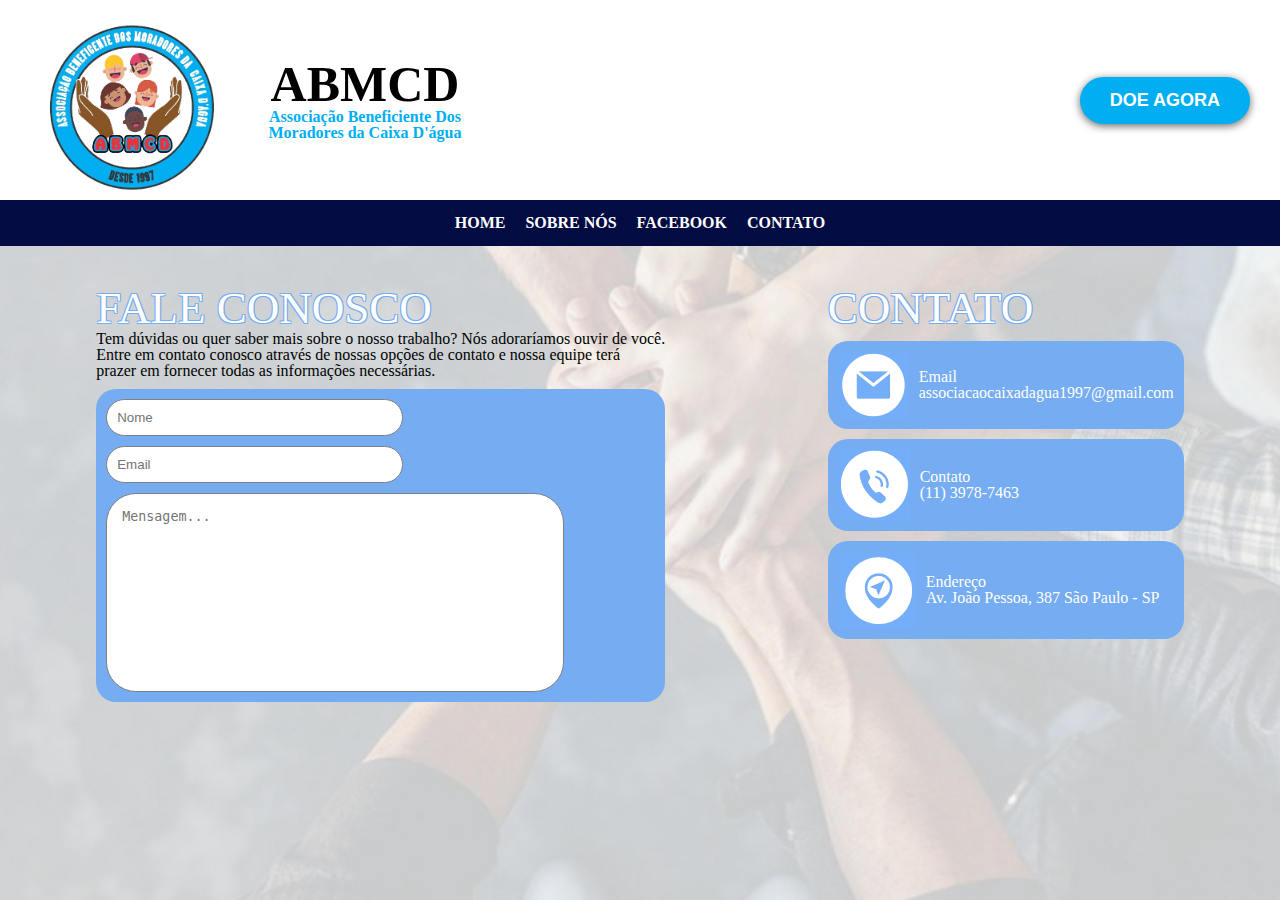
==== src/views/fale-conosco/index.html @ 5a645287 "ajustando tela de contato" ====
<!DOCTYPE html>
<html lang="en">
  <head>
    <meta charset="UTF-8" />
    <meta name="viewport" content="width=device-width, initial-scale=1.0" />
    <link rel="stylesheet" href="../../styles/reset.css" />
    <link rel="stylesheet" href="styles.css" />
    <link rel="stylesheet" href="../header/styles.css" />
    <title>Document</title>
  </head>
  <body>
    <header>
      <div class="header-top">
        <div class="logo">
          <img class="logo-image" src="../../../assets/logo.png" />
          <div class="logo-texts">
            <h1 class="logo-title">ABMCD</h1>
            <h3 class="logo-description">
              Associação Beneficiente Dos Moradores da Caixa D'água
            </h3>
          </div>
        </div>

        <button class="button-doe-agora">DOE AGORA</button>
      </div>
      <div class="header-bottom">
        <a href="../home-page/index.html">HOME</a>
        <a href="../seja-voluntario-page/index.html">SOBRE NÓS</a>
        <a href="https://www.facebook.com/abmcdagua/">FACEBOOK</a>
        <a href="">CONTATO</a>
      </div>
    </header>

    <main>
      <div class="fale-conosco-container">
        <div class="textos-fale-conosco">
          <h2>FALE CONOSCO</h2>
          <p>
            Tem dúvidas ou quer saber mais sobre o nosso trabalho? Nós
            adoraríamos ouvir de você.<br />
            Entre em contato conosco através de nossas opções de contato e nossa
            equipe terá<br />
            prazer em fornecer todas as informações necessárias.
          </p>
        </div>

        <form class="fundo-azul">
          <div class="box-input1">
            <label for="name"></label>
            <input
              type="text"
              class="input-1"
              name="title"
              id="title"
              placeholder="Nome"
              class="block"
              minlength="1"
              maxlength="30"
              required
            />
          </div>

          <div class="box-input2">
            <label for="name"></label>
            <input
              type="text"
              class="input-2"
              name="title"
              id="title"
              placeholder="Email"
              class="block"
              minlength="1"
              maxlength="60"
              required
            />
          </div>

          <textarea name="mensagem" placeholder="Mensagem..."></textarea>
        </form>
      </div>

      <div class="contato-container">
        <h1 class="contact-title">CONTATO</h1>

        <div class="contact-info">
          <img src="../../../assets/imgs-fale-conosco/email.png" />

          <div class="contact-info-texts">
            <p>Email</p>
            <p>associacaocaixadagua1997@gmail.com</p>
          </div>
        </div>

        <div class="contact-info">
          <img src="../../../assets/imgs-fale-conosco/telefone.png" />

          <div class="contact-info-texts">
            <p>Contato</p>
            <p>(11) 3978-7463</p>
          </div>
        </div>

        <div class="contact-info">
          <img src="../../../assets/imgs-fale-conosco/localizacao.png" />

          <div class="contact-info-texts">
            <p>Endereço</p>
            <p>Av. João Pessoa, 387 São Paulo - SP</p>
          </div>
        </div>
      </div>
    </main>
  </body>
</html>
---- src/views/fale-conosco/styles.css ----
body {
  background-image: url("../../../assets/background.jpg");
  background-size: cover;
  background-repeat: no-repeat;
  background-position: center center;
  background-attachment: fixed;
}

main {
  display: flex;
  flex-wrap: wrap;
  justify-content: space-around;
  padding: 40px 30px 30px 30px;
  gap: 30px;
  font-family: Segoe UI;
}

.textos-fale-conosco {
  margin-bottom: 10px;

  h2 {
    color: #75acf2;
    font-weight: lighter;
    font-size: 45px;
    color: white;
    text-shadow: -1px -1px 0 #75acf2, 1px -1px 0 #75acf2, -1px 1px 0 #75acf2,
      1px 1px 0 #75acf2;
  }

  p {
    font-size: 16px;
    color: #000200;
  }
}

.fundo-azul {
  width: 100%;
  display: flex;
  flex-direction: column;
  gap: 10px;
  background-color: #75acf2;
  border-radius: 20px;
  box-shadow: 10px;
  padding: 10px;

  .input-1 {
    width: 50%;
    border-radius: 50px;
    border: 1px solid gray;
    padding: 10px;
  }

  .input-2 {
    width: 50%;
    border-radius: 50px;
    border: 1px solid gray;
    padding: 10px;
  }

  textarea {
    border-radius: 30px;
    border: 1px solid gray;
    padding-left: 15px;
    padding-top: 15px;
    max-height: 180px;
    max-width: 400px;
    min-height: 180px;
    min-width: 80%;
    resize: none;
  }
}

/* ------------------- */

.contato-container {
  display: flex;
  gap: 10px;
  flex-direction: column;
  font-weight: 50px;
}

.contact-title {
  color: #75acf2;
  font-weight: lighter;
  font-size: 45px;
  color: white;
  text-shadow: -1px -1px 0 #75acf2, 1px -1px 0 #75acf2, -1px 1px 0 #75acf2,
    1px 1px 0 #75acf2;
}

.contact-info {
  display: flex;
  flex-wrap: wrap;
  align-items: center;
  gap: 10px;
  background-color: #75acf2;
  color: white;
  border-radius: 20px;
  padding: 10px;

  .contact-info-texts {
    display: flex;
    flex-direction: column;
  }
}

@media screen and (max-width: 1015px) {
  .textos-fale-conosco {
    margin-bottom: 10px;

    h2 {
      text-align: center;
    }
  }

  .contact-title {
    text-align: center;
  }
}

@media screen and (max-width: 400px) {
  .fundo-azul {
    .input-1 {
      box-sizing: border-box;
      width: 100%;
    }

    .input-2 {
      box-sizing: border-box;
      width: 100%;
    }
  }

  textarea {
    min-width: 90%;
  }

  .contact-info {
    justify-content: center;
    flex-direction: column;

    p {
      text-align: center;
    }
  }
}
---- src/views/header/styles.css ----
header {
  display: flex;
  flex-direction: column;
  background-color: white;
}

.header-top {
  display: flex;
  flex-direction: row;
  align-items: center;
  justify-content: space-between;
  margin: 0px 0px;
  padding: 0px 30px;
  box-sizing: border-box;
  width: 100%;
}

.header-bottom {
  display: flex;
  flex-direction: row;
  align-items: center;
  justify-content: center;
  gap: 20px;
  width: 100%;
  background-color: #020b42;
  padding: 15px 0px;

  a {
    text-decoration: none;
    color: white;
    font-weight: bold;
  }
}

.logo {
  display: flex;
  flex-direction: row;
  align-items: center;

  .logo-image {
    width: 200px;
    height: auto;
  }

  .logo-texts {
    .logo-title {
      font-weight: bold;
      font-size: 50px;
      text-align: center;
      padding-bottom: 0px;
    }

    .logo-description {
      color: #01aef2;
      width: 270px;
      text-align: center;
      font-weight: bold;
    }
  }
}

.button-doe-agora {
  background-color: #01aef2;
  color: white;
  font-weight: bold;
  font-size: 18px;
  border-radius: 30px;
  padding: 13px 30px;
  border: none;
  box-shadow: 0px 2px 8px rgba(0, 0, 0, 0.6);
  transition: box-shadow 0.1s;
  transition: background-color 0.6s;
  transition: color 0.6s;
}

button:active {
  cursor: grab;
  box-shadow: 0px 2px 2px rgba(0, 0, 0, 0.5);
}

.button-doe-agora:hover {
  background-color: rgba(155, 155, 155, 0.129);
  color: #01aef2;
  cursor: pointer;
}

@media screen and (max-width: 700px) {
  .header-top {
    flex-direction: column;
    justify-content: center;
    gap: 10px;
    margin-bottom: 10px;
  }

  .logo {
    flex-direction: column;
    justify-content: center;
  }

  .header-bottom {
    flex-direction: column;
  }
}
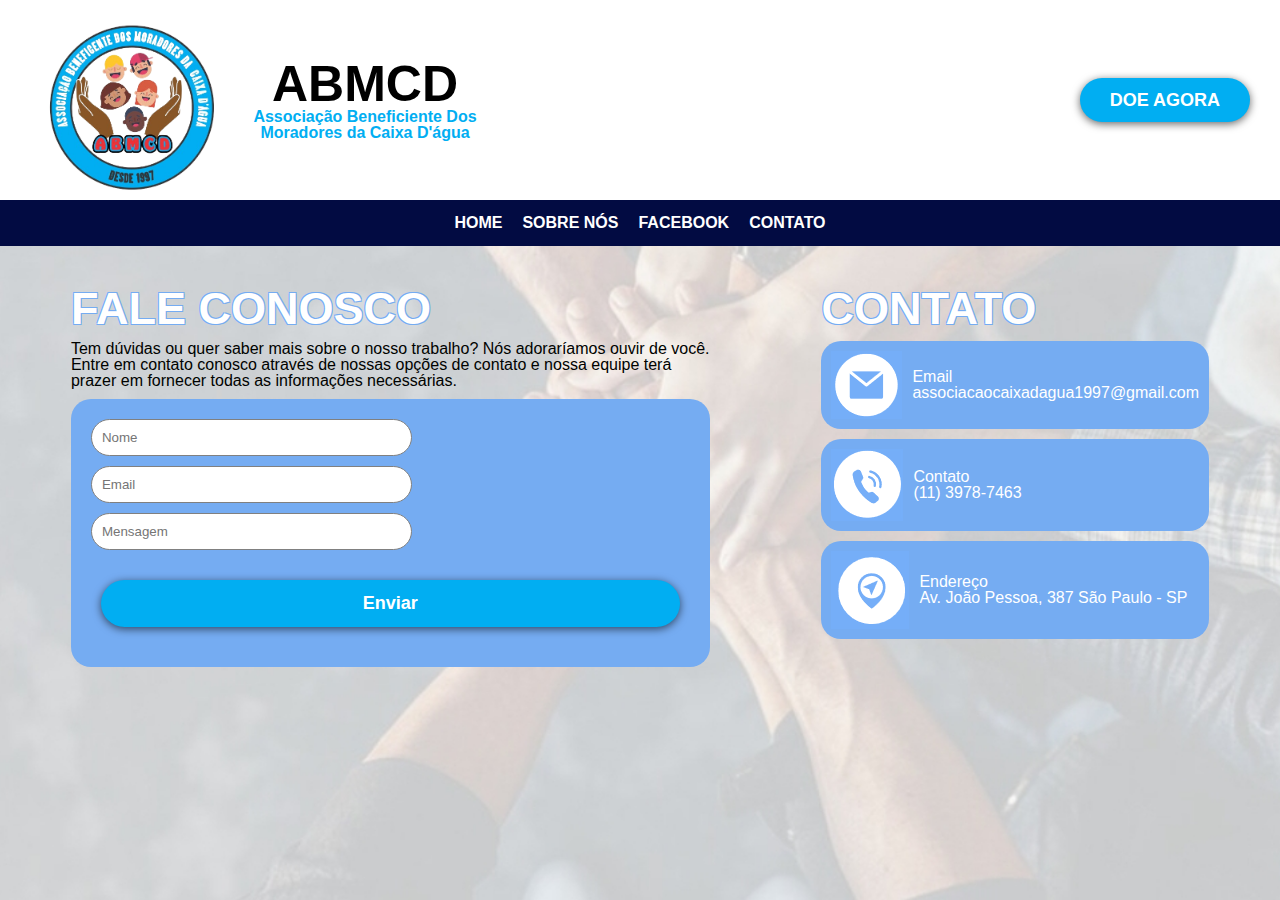
==== commit 03bbd3ef: "feat: colocando botão para abrir client do email" ====
--- a/src/views/fale-conosco/index.html
+++ b/src/views/fale-conosco/index.html
@@ -6,7 +6,7 @@
     <link rel="stylesheet" href="../../styles/reset.css" />
     <link rel="stylesheet" href="styles.css" />
     <link rel="stylesheet" href="../header/styles.css" />
-    <title>Document</title>
+    <title>Fale Conosco</title>
   </head>
   <body>
     <header>
@@ -21,7 +21,7 @@
           </div>
         </div>
 
-        <button class="button-doe-agora">DOE AGORA</button>
+        <a href="https://www.vakinha.com.br/vaquinha/almoco-de-natal-da-comunidade" class="button-doe-agora">DOE AGORA</a>
       </div>
       <div class="header-bottom">
         <a href="../home-page/index.html">HOME</a>
@@ -44,14 +44,14 @@
           </p>
         </div>
 
-        <form class="fundo-azul">
+        <form class="fundo-azul" id="formulario">
           <div class="box-input1">
             <label for="name"></label>
             <input
               type="text"
               class="input-1"
               name="title"
-              id="title"
+              id="nome"
               placeholder="Nome"
               class="block"
               minlength="1"
@@ -63,10 +63,10 @@
           <div class="box-input2">
             <label for="name"></label>
             <input
-              type="text"
+              type="email"
               class="input-2"
               name="title"
-              id="title"
+              id="email"
               placeholder="Email"
               class="block"
               minlength="1"
@@ -75,7 +75,22 @@
             />
           </div>
 
-          <textarea name="mensagem" placeholder="Mensagem..."></textarea>
+          <div class="box-input2">
+            <label for="name"></label>
+            <input
+              type="text"
+              class="input-3"
+              name="title"
+              id="mensagem-texto"
+              placeholder="Mensagem"
+              class="block"
+              minlength="1"
+              maxlength="100"
+              required
+            />
+          </div>
+
+          <button class="button-enviar">Enviar</button>
         </form>
       </div>
 
@@ -110,5 +125,7 @@
         </div>
       </div>
     </main>
+
+    <script src="./script.js"></script>
   </body>
 </html>
--- a/src/views/fale-conosco/styles.css
+++ b/src/views/fale-conosco/styles.css
@@ -12,7 +12,6 @@
   justify-content: space-around;
   padding: 40px 30px 30px 30px;
   gap: 30px;
-  font-family: Segoe UI;
 }
 
 .textos-fale-conosco {
@@ -20,7 +19,7 @@
 
   h2 {
     color: #75acf2;
-    font-weight: lighter;
+    font-weight: bold;
     font-size: 45px;
     color: white;
     text-shadow: -1px -1px 0 #75acf2, 1px -1px 0 #75acf2, -1px 1px 0 #75acf2,
@@ -28,6 +27,7 @@
   }
 
   p {
+    margin-top: 10px;
     font-size: 16px;
     color: #000200;
   }
@@ -41,7 +41,7 @@
   background-color: #75acf2;
   border-radius: 20px;
   box-shadow: 10px;
-  padding: 10px;
+  padding: 20px;
 
   .input-1 {
     width: 50%;
@@ -57,16 +57,40 @@
     padding: 10px;
   }
 
-  textarea {
+  .input-3 {
+    width: 50%;
+    border-radius: 50px;
+    border: 1px solid gray;
+    padding: 10px;
+  }
+
+  .button-enviar {
+    background-color: #01aef2;
+    color: white;
+    font-weight: bold;
+    font-size: 18px;
     border-radius: 30px;
-    border: 1px solid gray;
-    padding-left: 15px;
-    padding-top: 15px;
-    max-height: 180px;
-    max-width: 400px;
-    min-height: 180px;
-    min-width: 80%;
-    resize: none;
+    padding: 13px 30px;
+    border: none;
+    margin-top: 20px;
+    margin-bottom: 20px;
+    margin-left: 10px;
+    margin-right: 10px;
+    box-shadow: 0px 2px 8px rgba(0, 0, 0, 0.6);
+    transition: box-shadow 0.1s;
+    transition: background-color 0.6s;
+    transition: color 0.6s;
+  }
+
+  button:active {
+    cursor: grab;
+    box-shadow: 0px 2px 2px rgba(0, 0, 0, 0.5);
+  }
+
+  .button-enviar:hover {
+    background-color: rgba(255, 255, 255, 0.901);
+    color: black;
+    cursor: pointer;
   }
 }
 
@@ -81,7 +105,7 @@
 
 .contact-title {
   color: #75acf2;
-  font-weight: lighter;
+  font-weight: bold;
   font-size: 45px;
   color: white;
   text-shadow: -1px -1px 0 #75acf2, 1px -1px 0 #75acf2, -1px 1px 0 #75acf2,
@@ -113,12 +137,6 @@
     }
   }
 
-  .contact-title {
-    text-align: center;
-  }
-}
-
-@media screen and (max-width: 400px) {
   .fundo-azul {
     .input-1 {
       box-sizing: border-box;
@@ -129,12 +147,19 @@
       box-sizing: border-box;
       width: 100%;
     }
+
+    .input-3 {
+      box-sizing: border-box;
+      width: 100%;
+    }
   }
 
-  textarea {
-    min-width: 90%;
+  .contact-title {
+    text-align: center;
   }
+}
 
+@media screen and (max-width: 400px) {
   .contact-info {
     justify-content: center;
     flex-direction: column;
--- a/src/views/header/styles.css
+++ b/src/views/header/styles.css
@@ -60,6 +60,7 @@
 }
 
 .button-doe-agora {
+  text-decoration: none;
   background-color: #01aef2;
   color: white;
   font-weight: bold;
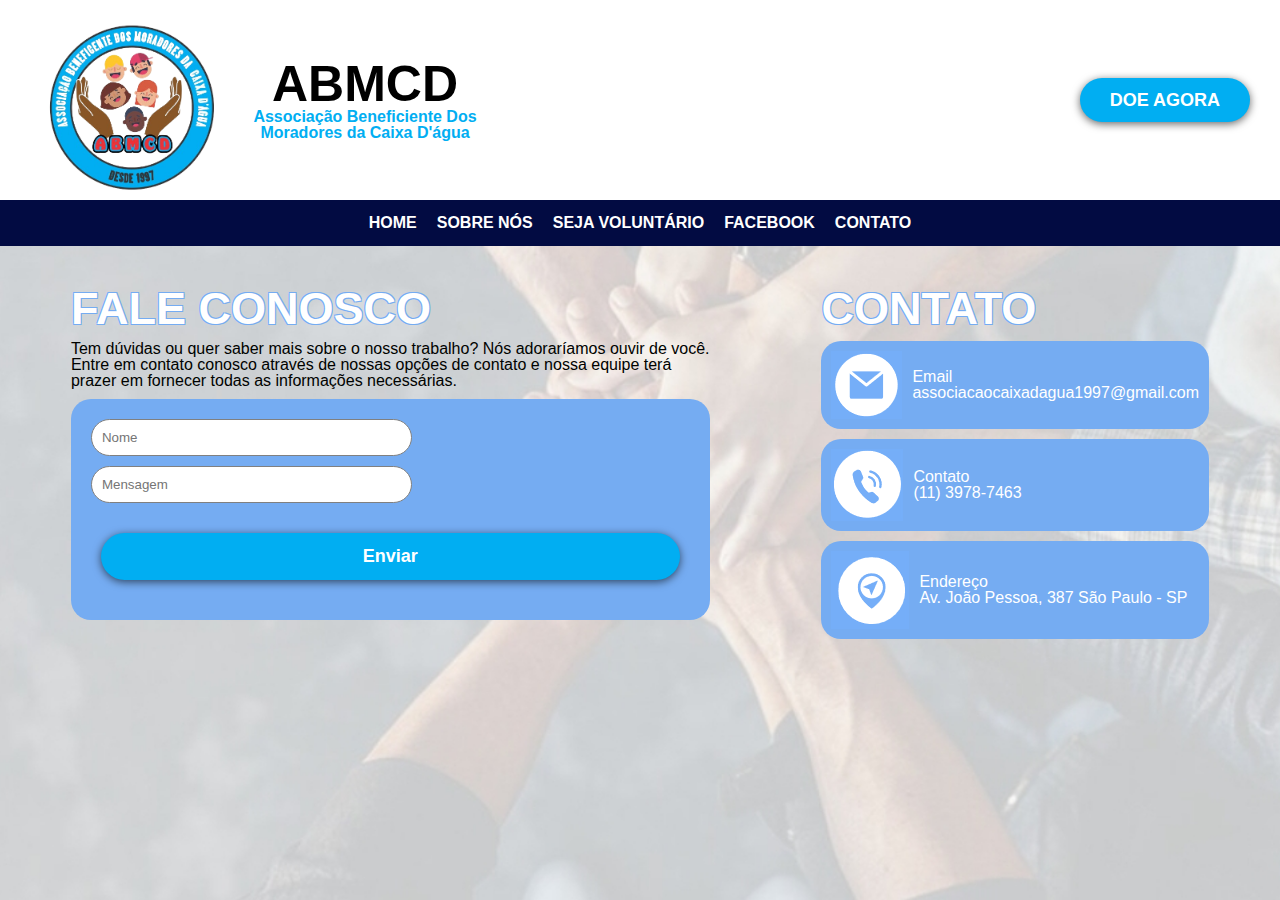
==== commit 3d2ab3ed: "fix: retirando campo email" ====
--- a/src/views/fale-conosco/index.html
+++ b/src/views/fale-conosco/index.html
@@ -6,7 +6,7 @@
     <link rel="stylesheet" href="../../styles/reset.css" />
     <link rel="stylesheet" href="styles.css" />
     <link rel="stylesheet" href="../header/styles.css" />
-    <title>Fale Conosco</title>
+    <title>ABMCD</title>
   </head>
   <body>
     <header>
@@ -24,10 +24,11 @@
         <a href="https://www.vakinha.com.br/vaquinha/almoco-de-natal-da-comunidade" class="button-doe-agora">DOE AGORA</a>
       </div>
       <div class="header-bottom">
-        <a href="../home-page/index.html">HOME</a>
-        <a href="../seja-voluntario-page/index.html">SOBRE NÓS</a>
+        <a href="../../../index.html">HOME</a>
+        <a href="../sobre-nos/index.html">SOBRE NÓS</a>
+        <a href="../seja-voluntario-page/index.html">SEJA VOLUNTÁRIO</a>
         <a href="https://www.facebook.com/abmcdagua/">FACEBOOK</a>
-        <a href="">CONTATO</a>
+        <a href="../fale-conosco/index.html">CONTATO</a>
       </div>
     </header>
 
@@ -56,21 +57,6 @@
               class="block"
               minlength="1"
               maxlength="30"
-              required
-            />
-          </div>
-
-          <div class="box-input2">
-            <label for="name"></label>
-            <input
-              type="email"
-              class="input-2"
-              name="title"
-              id="email"
-              placeholder="Email"
-              class="block"
-              minlength="1"
-              maxlength="60"
               required
             />
           </div>
--- a/src/views/fale-conosco/styles.css
+++ b/src/views/fale-conosco/styles.css
@@ -147,11 +147,6 @@
       box-sizing: border-box;
       width: 100%;
     }
-
-    .input-3 {
-      box-sizing: border-box;
-      width: 100%;
-    }
   }
 
   .contact-title {
